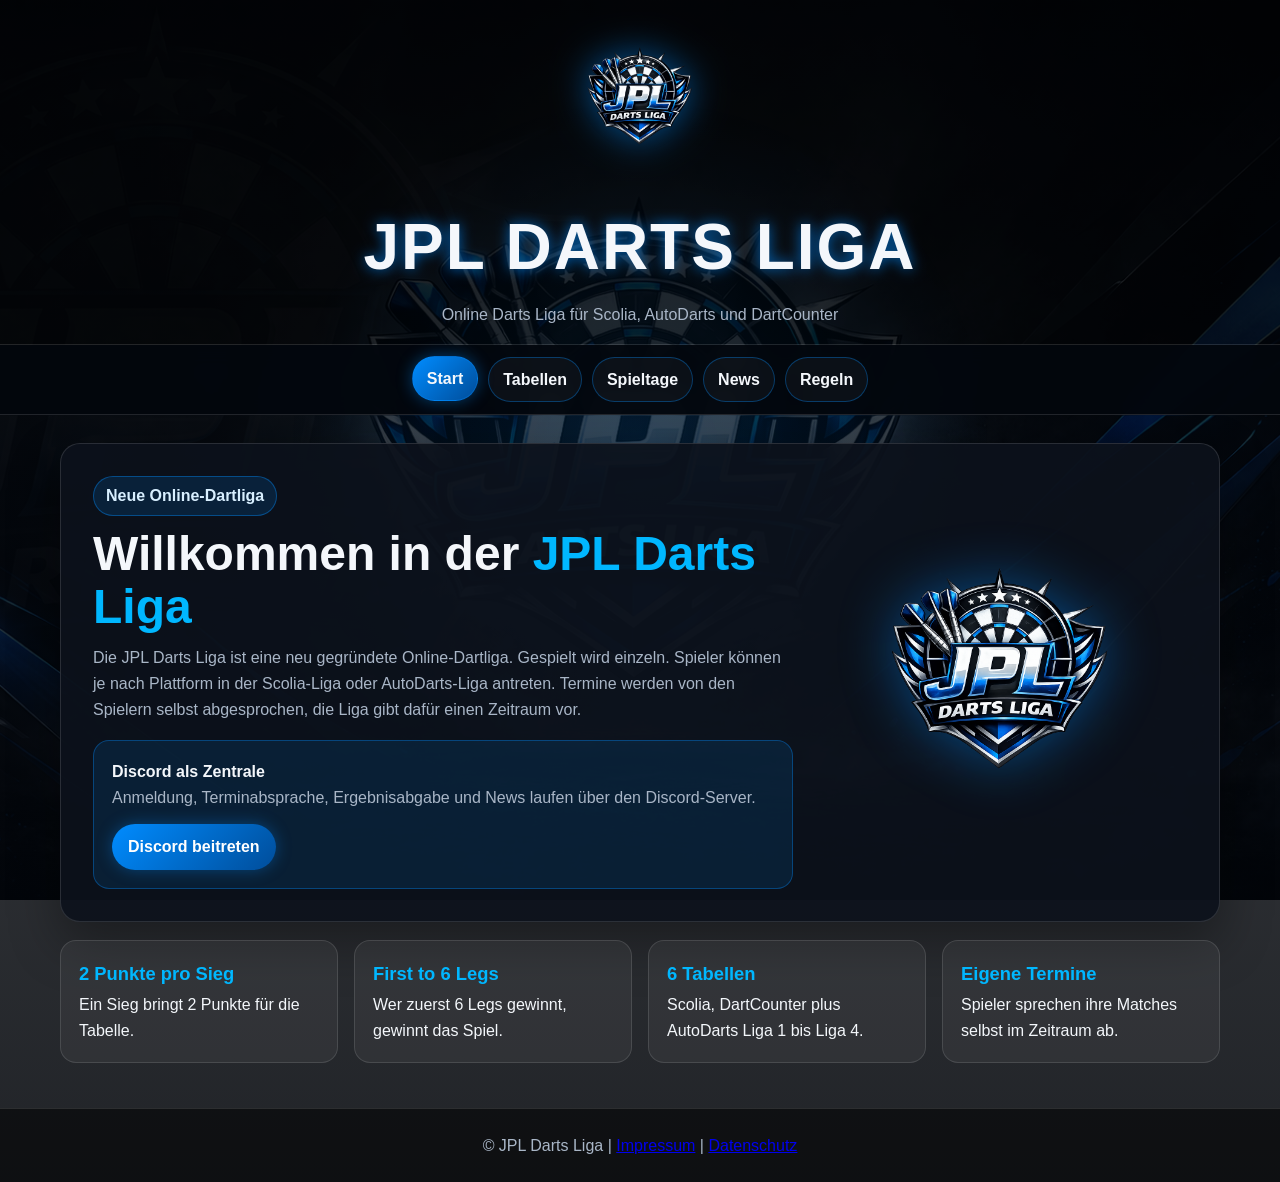
==== index.html @ 67a9b2f5 "Update index.html" ====
<!DOCTYPE html>
<html lang="de">
<head>
	<title>JPL Darts Liga – Online Dart Liga für Scolia, DartCounter & AutoDarts</title>

	<meta name="description" content="Die JPL Darts Liga ist eine Online-Dartliga für Scolia, DartCounter und AutoDarts. Spieltage, Tabellen, Ergebnisse und mehr.">

		<meta property="og:title" content="JPL Darts Liga">
			<meta property="og:description" content="Online Dart Liga für Scolia, DartCounter und AutoDarts.">
				<meta property="og:image" content="https://lioxodus.github.io/jpl-darts-liga/logo.png">
					<meta property="og:url" content="https://lioxodus.github.io/jpl-darts-liga/">
						<meta name="theme-color" content="#008cff">
	<meta charset="UTF-8" />
  <meta name="viewport" content="width=device-width, initial-scale=1.0" />
  <title>JPL Darts Liga</title>
  <link rel="stylesheet" href="style.css" />
</head>
<body>
  <header>
    <img class="logo" src="logo.png" alt="JPL Darts Liga Logo" />
    <h1>JPL Darts Liga</h1>
    <p>Online Darts Liga für Scolia, AutoDarts und DartCounter</p>
  </header>

  <nav>
    <a href="index.html" class="active">Start</a>
    <a href="tabellen.html" class="">Tabellen</a>
    <a href="spieltage.html" class="">Spieltage</a>
    <a href="news.html" class="">News</a>
    <a href="regeln.html" class="">Regeln</a>
  </nav>

  <main>
    <section>
      <div class="hero">
        <div>
          <span class="hero-badge">Neue Online-Dartliga</span>
          <h2>Willkommen in der <span class="blue-text">JPL Darts Liga</span></h2>
          <p>
            Die JPL Darts Liga ist eine neu gegründete Online-Dartliga. Gespielt wird einzeln.
            Spieler können je nach Plattform in der Scolia-Liga oder AutoDarts-Liga antreten.
            Termine werden von den Spielern selbst abgesprochen, die Liga gibt dafür einen Zeitraum vor.
          </p>
          <div class="discord-box">
            <strong>Discord als Zentrale</strong>
            <p>Anmeldung, Terminabsprache, Ergebnisabgabe und News laufen über den Discord-Server.</p>
            <a class="btn" href="https://discord.gg/US46DvdKZ5" target="_blank" rel="noopener noreferrer">Discord beitreten</a>
          </div>
        </div>
        <img class="hero-logo" src="logo.png" alt="JPL Logo" />
      </div>

      <div class="quick-grid">
        <div class="quick-card">
          <strong>2 Punkte pro Sieg</strong>
          <p>Ein Sieg bringt 2 Punkte für die Tabelle.</p>
        </div>
        <div class="quick-card">
          <strong>First to 6 Legs</strong>
          <p>Wer zuerst 6 Legs gewinnt, gewinnt das Spiel.</p>
        </div>
        <div class="quick-card">
          <strong>6 Tabellen</strong>
          <p>Scolia, DartCounter plus AutoDarts Liga 1 bis Liga 4.</p>
        </div>
        <div class="quick-card">
          <strong>Eigene Termine</strong>
          <p>Spieler sprechen ihre Matches selbst im Zeitraum ab.</p>
        </div>
      </div>
    </section>

  </main>

	<footer>
		<p>
			© JPL Darts Liga |
			<a href="impressum.html">Impressum</a> |
			<a href="datenschutz.html">Datenschutz</a>
		</p>
	</footer>

  
</body>
</html>
---- style.css ----
* {
  box-sizing: border-box;
  margin: 0;
  padding: 0;
  font-family: Arial, Helvetica, sans-serif;
}

:root {
  --panel: rgba(12, 18, 28, 0.92);
  --blue: #008cff;
  --blue-2: #00b7ff;
  --white: #f4f7fb;
  --muted: #a9b6c7;
  --line: rgba(255, 255, 255, 0.12);
  --danger: #ff4d4d;
  --gold: #ffd166;
  --green: #3ddc97;
}

body {
  background:
    linear-gradient(rgba(2, 5, 10, 0.72), rgba(2, 5, 10, 0.88)),
    url("background.png") center / cover fixed no-repeat;
  color: var(--white);
  min-height: 100vh;
  line-height: 1.6;
}

body::before {
  content: "";
  position: fixed;
  inset: 0;
  pointer-events: none;
  background: radial-gradient(circle at center, rgba(0, 140, 255, 0.15), transparent 45%);
  z-index: -1;
}

header {
  padding: 28px 18px 16px;
  text-align: center;
  background: rgba(0, 0, 0, 0.45);
  border-bottom: 1px solid var(--line);
}

.logo {
  width: 150px;
  max-width: 42vw;
  margin-bottom: 10px;
  filter: drop-shadow(0 0 18px rgba(0, 140, 255, 0.55));
}

header h1 {
  font-size: clamp(2rem, 5vw, 4rem);
  letter-spacing: 2px;
  text-transform: uppercase;
  text-shadow: 0 0 14px rgba(0, 140, 255, 0.7);
}

header p {
  color: var(--muted);
  font-size: 1rem;
  margin-top: 4px;
}

nav {
  position: sticky;
  top: 0;
  z-index: 20;
  display: flex;
  justify-content: center;
  gap: 10px;
  flex-wrap: wrap;
  padding: 12px;
  background: rgba(3, 7, 13, 0.95);
  border-bottom: 1px solid var(--line);
  backdrop-filter: blur(10px);
}

nav a {
  cursor: pointer;
  border: 1px solid rgba(0, 140, 255, 0.35);
  background: rgba(255, 255, 255, 0.04);
  color: var(--white);
  padding: 9px 14px;
  border-radius: 999px;
  font-weight: 700;
  transition: 0.2s;
  text-decoration: none;
}

nav a:hover,
nav a.active {
  background: linear-gradient(135deg, var(--blue), #004d9a);
  box-shadow: 0 0 16px rgba(0, 140, 255, 0.4);
  transform: translateY(-1px);
}

main {
  width: min(1160px, 94%);
  margin: 28px auto 45px;
}

.hero,
.panel,
.news-card,
.rule-card {
  background: var(--panel);
  border: 1px solid var(--line);
  border-radius: 20px;
  box-shadow: 0 20px 50px rgba(0, 0, 0, 0.35);
}

.hero {
  padding: 32px;
  min-height: 280px;
  display: grid;
  grid-template-columns: 1.5fr 0.8fr;
  gap: 20px;
  align-items: center;
  overflow: hidden;
}

.hero h2,
.page-title {
  font-size: clamp(1.8rem, 4vw, 3rem);
  line-height: 1.1;
  margin-bottom: 12px;
}

.blue-text {
  color: var(--blue-2);
}

.hero p,
.panel p,
.rule-card p,
.news-card p {
  color: var(--muted);
}

.hero-badge {
  display: inline-block;
  margin-bottom: 12px;
  padding: 6px 12px;
  border-radius: 999px;
  background: rgba(0, 140, 255, 0.14);
  border: 1px solid rgba(0, 140, 255, 0.4);
  color: #d8efff;
  font-weight: 700;
}

.hero-logo {
  width: 100%;
  max-width: 310px;
  justify-self: center;
  filter: drop-shadow(0 0 28px rgba(0, 140, 255, 0.45));
}

.quick-grid {
  display: grid;
  grid-template-columns: repeat(auto-fit, minmax(210px, 1fr));
  gap: 16px;
  margin-top: 18px;
}

.quick-card {
  background: rgba(255, 255, 255, 0.05);
  border: 1px solid var(--line);
  border-radius: 16px;
  padding: 18px;
}

.quick-card strong {
  display: block;
  color: var(--blue-2);
  font-size: 1.15rem;
  margin-bottom: 4px;
}

.panel {
  padding: 24px;
  margin-bottom: 22px;
  overflow-x: auto;
}

.panel-header {
  display: flex;
  justify-content: space-between;
  align-items: end;
  gap: 14px;
  margin-bottom: 16px;
  flex-wrap: wrap;
}

.panel-header h2,
.panel h2 {
  font-size: 1.7rem;
  color: var(--white);
}

.small-info,
.status-line {
  color: var(--muted);
  font-size: 0.92rem;
}

.status-line {
  margin-bottom: 10px;
}

table {
  width: 100%;
  border-collapse: collapse;
  min-width: 760px;
  overflow: hidden;
  border-radius: 14px;
}

th,
td {
  padding: 12px 13px;
  text-align: left;
  border-bottom: 1px solid var(--line);
  white-space: nowrap;
}

th {
  background: rgba(0, 140, 255, 0.16);
  color: #dcefff;
  font-size: 0.92rem;
  text-transform: uppercase;
  letter-spacing: 0.5px;
}

td {
  background: rgba(255, 255, 255, 0.025);
}

tr:hover td {
  background: rgba(0, 140, 255, 0.08);
}

.cut-top td {
  border-top: 3px solid var(--blue-2);
}

.cut-bottom td {
  border-top: 3px solid var(--danger);
}

.rank {
  font-weight: 800;
  color: var(--gold);
}

.winner {
  color: var(--green);
  font-weight: 800;
}

.tag {
  display: inline-block;
  padding: 5px 10px;
  border-radius: 999px;
  font-size: 0.82rem;
  font-weight: 800;
  background: rgba(0, 140, 255, 0.2);
  color: #d8efff;
  border: 1px solid rgba(0, 140, 255, 0.35);
}

.tag.done {
  background: rgba(61, 220, 151, 0.16);
  color: #bfffe4;
  border-color: rgba(61, 220, 151, 0.35);
}

.tag.open {
  background: rgba(255, 209, 102, 0.14);
  color: #ffe5a3;
  border-color: rgba(255, 209, 102, 0.4);
}

.tag.warning {
  background: rgba(255, 77, 77, 0.14);
  color: #ffc4c4;
  border-color: rgba(255, 77, 77, 0.4);
}

.two-grid {
  display: grid;
  grid-template-columns: repeat(auto-fit, minmax(280px, 1fr));
  gap: 18px;
}

.news-card,
.rule-card {
  padding: 20px;
}

.news-card h3,
.rule-card h3 {
  color: var(--blue-2);
  margin-bottom: 8px;
}

.date {
  color: var(--gold);
  font-size: 0.9rem;
  font-weight: 800;
  margin-bottom: 7px;
}

.discord-box {
  margin-top: 18px;
  padding: 18px;
  border-radius: 16px;
  background: rgba(0, 140, 255, 0.12);
  border: 1px solid rgba(0, 140, 255, 0.35);
}

.btn {
  display: inline-block;
  margin-top: 14px;
  padding: 10px 16px;
  border-radius: 999px;
  background: linear-gradient(135deg, var(--blue), #004d9a);
  color: white;
  text-decoration: none;
  font-weight: 800;
  box-shadow: 0 0 16px rgba(0, 140, 255, 0.35);
}

footer {
  text-align: center;
  padding: 24px;
  background: rgba(0, 0, 0, 0.55);
  color: var(--muted);
  border-top: 1px solid var(--line);
}

@media (max-width: 800px) {
  .hero {
    grid-template-columns: 1fr;
    text-align: center;
    padding: 24px;
  }

  .hero-logo {
    max-width: 210px;
  }
}


.matchday-buttons {
  display: flex;
  gap: 10px;
  flex-wrap: wrap;
  margin: 14px 0 18px;
}

.matchday-btn {
  cursor: pointer;
  border: 1px solid rgba(0, 140, 255, 0.35);
  background: rgba(255, 255, 255, 0.04);
  color: var(--white);
  padding: 8px 13px;
  border-radius: 999px;
  font-weight: 700;
  transition: 0.2s;
}

.matchday-btn:hover,
.matchday-btn.active {
  background: linear-gradient(135deg, var(--blue), #004d9a);
  box-shadow: 0 0 14px rgba(0, 140, 255, 0.35);
}


.league-switch {
  display: flex;
  flex-wrap: wrap;
  gap: 10px;
  margin: 14px 0 20px;
}

.switch-btn {
  cursor: pointer;
  border: 1px solid rgba(0, 140, 255, 0.35);
  background: rgba(255, 255, 255, 0.04);
  color: var(--white);
  padding: 9px 14px;
  border-radius: 999px;
  font-weight: 700;
  transition: 0.2s;
}

.switch-btn:hover,
.switch-btn.active {
  background: linear-gradient(135deg, var(--blue), #004d9a);
  box-shadow: 0 0 16px rgba(0, 140, 255, 0.4);
  transform: translateY(-1px);
}
@media (max-width: 700px) {
  .league-switch {
    flex-wrap: nowrap;
    overflow-x: auto;
    -webkit-overflow-scrolling: touch;
    scrollbar-width: none;
  }
  .league-switch::-webkit-scrollbar { display: none; }
  .switch-btn { flex: 0 0 auto; white-space: nowrap; }
}
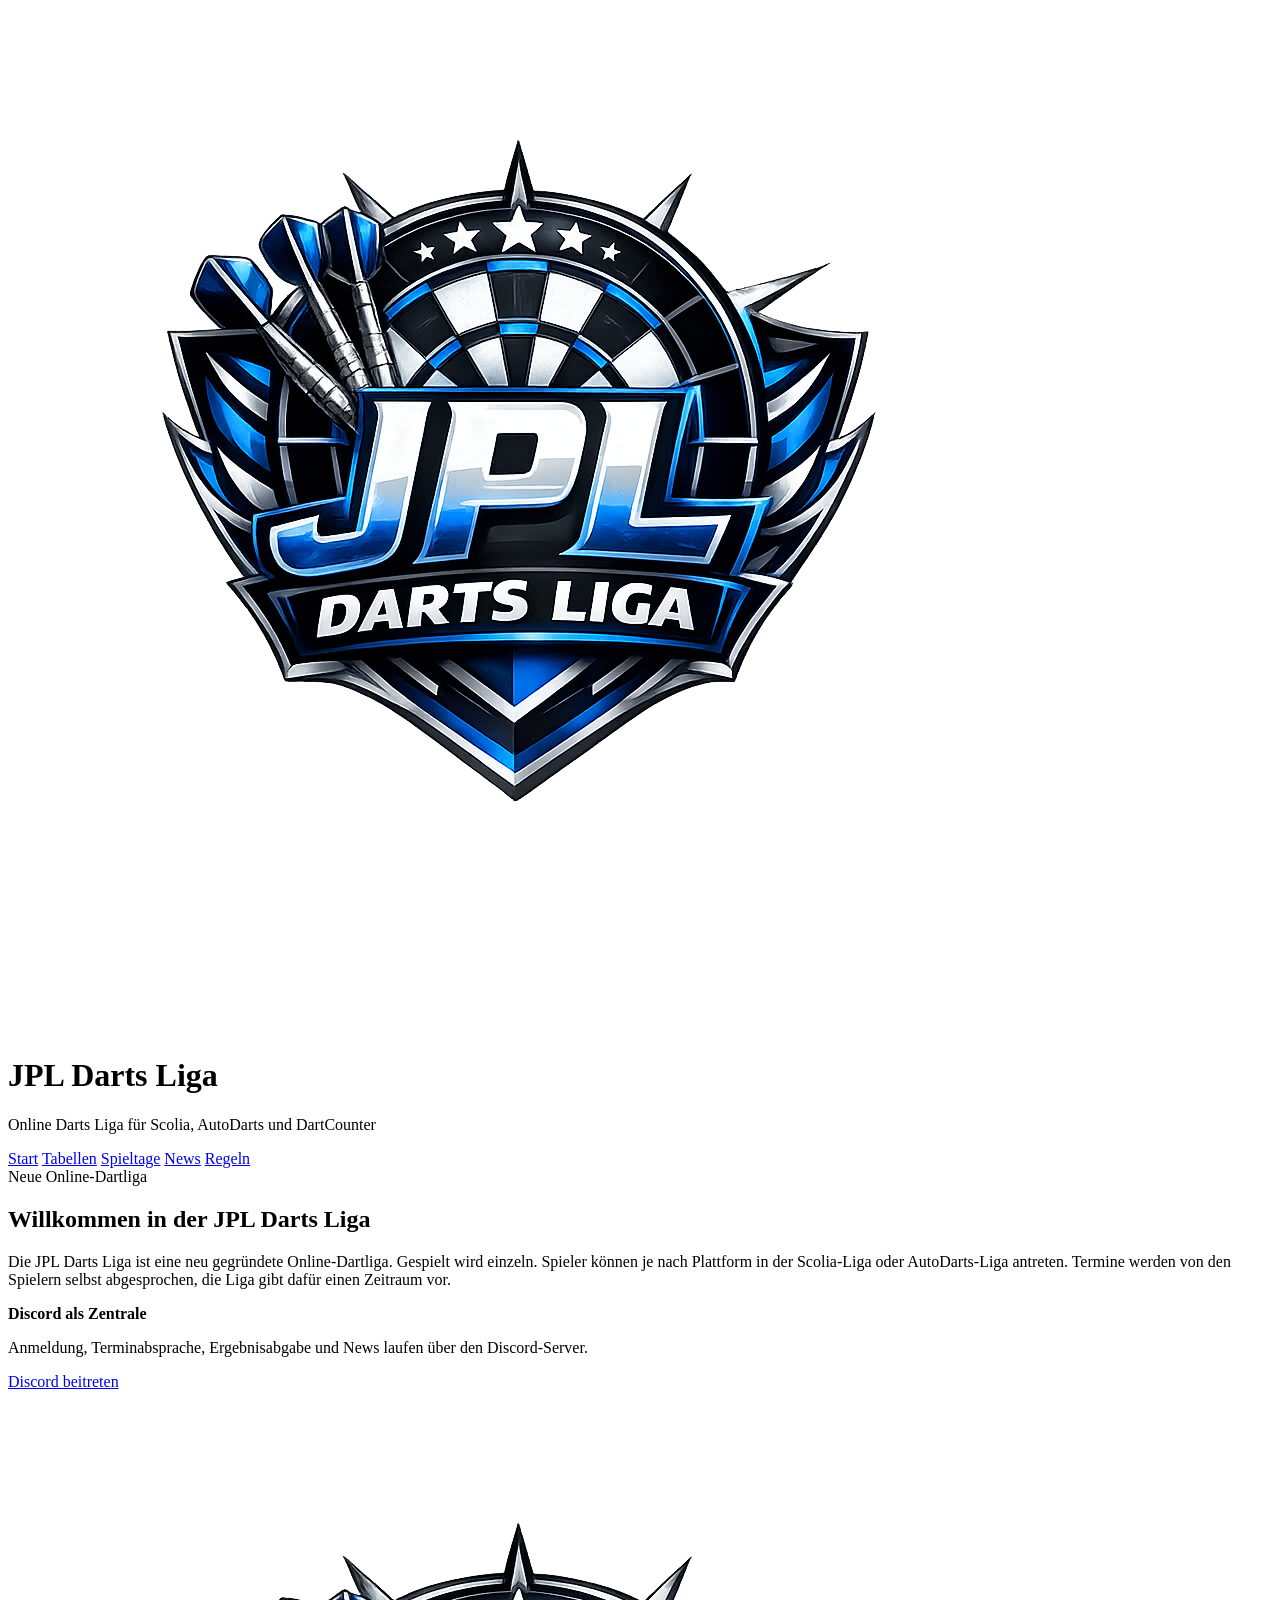
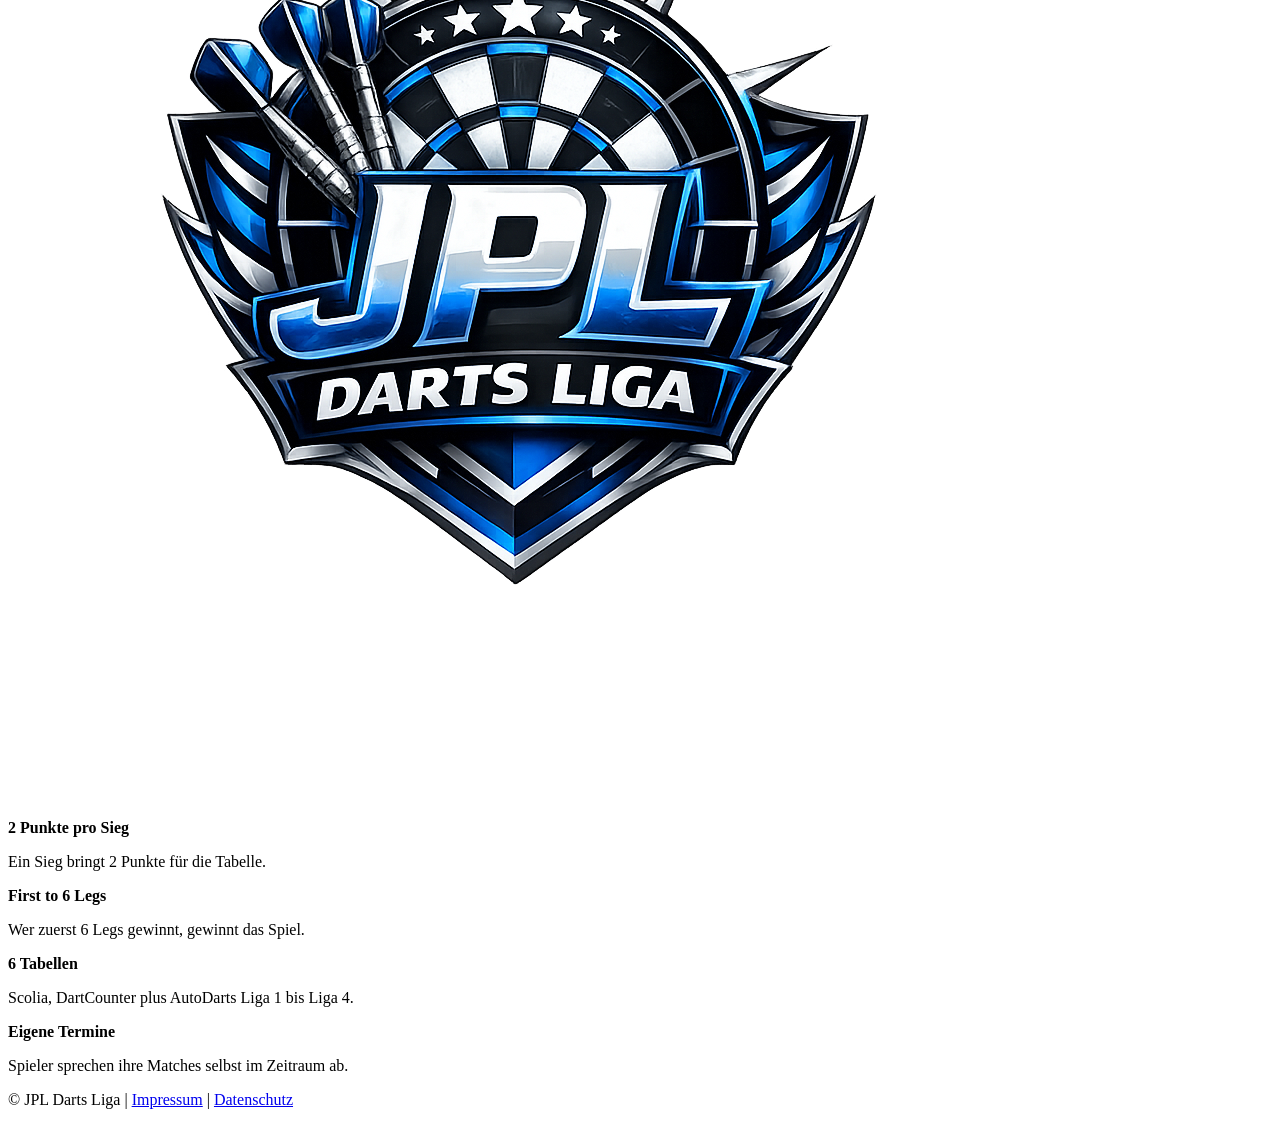
==== commit badc7a58: "Update index.html" ====
--- a/index.html
+++ b/index.html
@@ -13,7 +13,7 @@
 	<meta charset="UTF-8" />
   <meta name="viewport" content="width=device-width, initial-scale=1.0" />
   <title>JPL Darts Liga</title>
-  <link rel="stylesheet" href="style.css" />
+  <link rel="icon" type="image/png" href="favicon.png">
 </head>
 <body>
   <header>
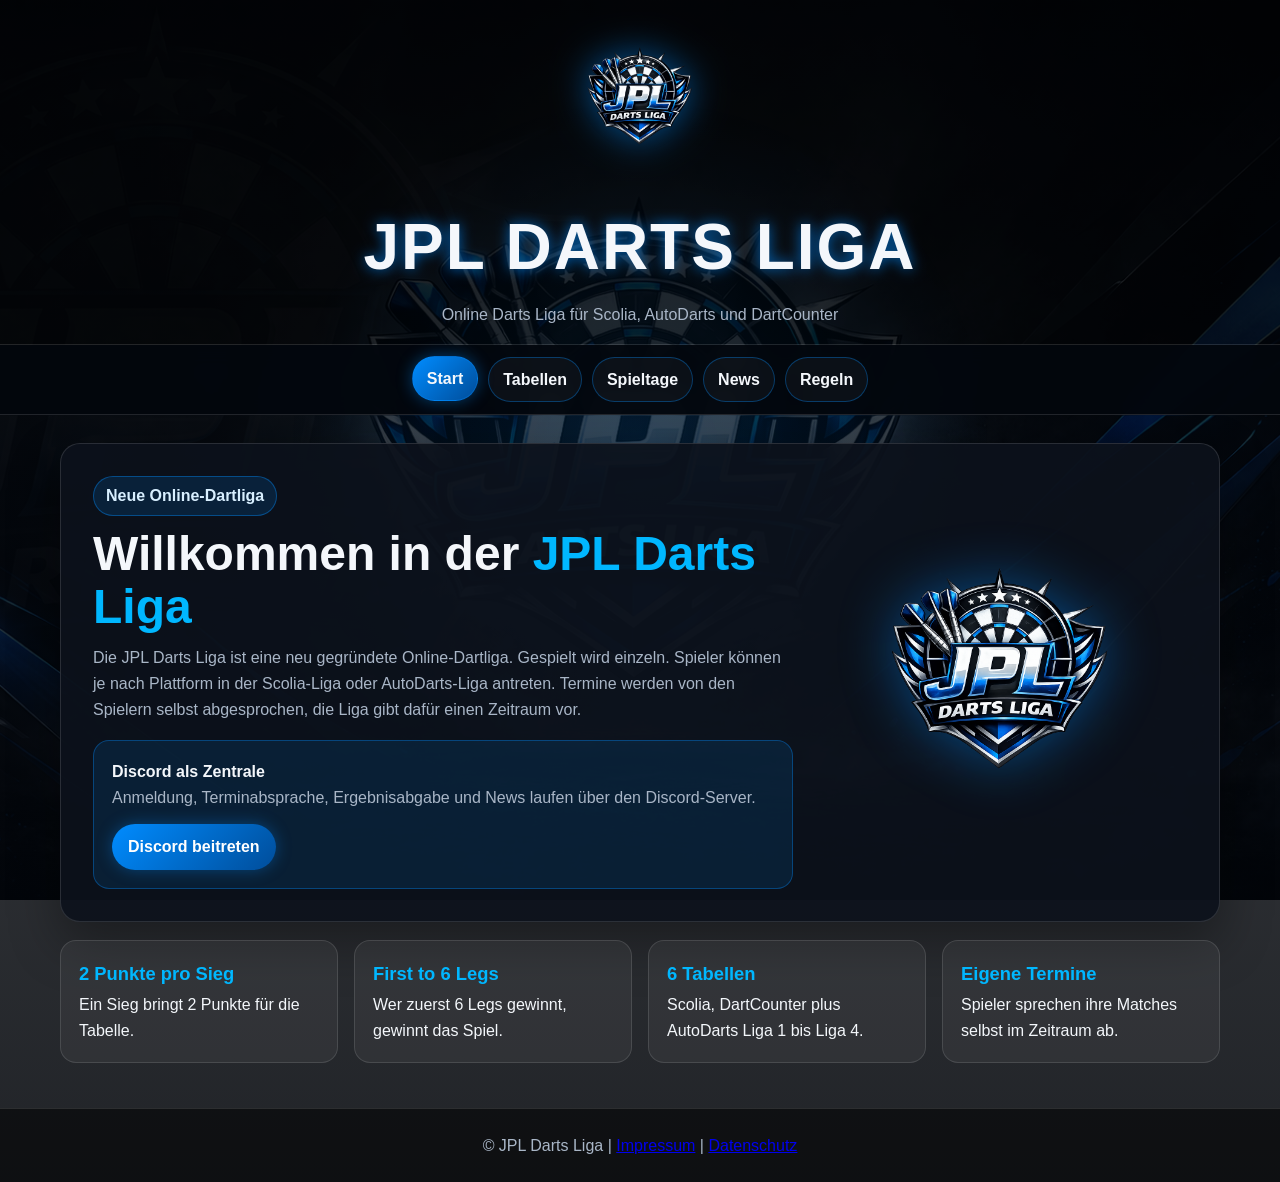
==== commit 90c53761: "Update index.html" ====
--- a/index.html
+++ b/index.html
@@ -13,7 +13,7 @@
 	<meta charset="UTF-8" />
   <meta name="viewport" content="width=device-width, initial-scale=1.0" />
   <title>JPL Darts Liga</title>
-  <link rel="icon" type="image/png" href="favicon.png">
+  <link rel="stylesheet" href="style.css" />
 </head>
 <body>
   <header>
--- a/style.css
+++ b/style.css
@@ -0,0 +1,413 @@
+* {
+  box-sizing: border-box;
+  margin: 0;
+  padding: 0;
+  font-family: Arial, Helvetica, sans-serif;
+}
+
+:root {
+  --panel: rgba(12, 18, 28, 0.92);
+  --blue: #008cff;
+  --blue-2: #00b7ff;
+  --white: #f4f7fb;
+  --muted: #a9b6c7;
+  --line: rgba(255, 255, 255, 0.12);
+  --danger: #ff4d4d;
+  --gold: #ffd166;
+  --green: #3ddc97;
+}
+
+body {
+  background:
+    linear-gradient(rgba(2, 5, 10, 0.72), rgba(2, 5, 10, 0.88)),
+    url("background.png") center / cover fixed no-repeat;
+  color: var(--white);
+  min-height: 100vh;
+  line-height: 1.6;
+}
+
+body::before {
+  content: "";
+  position: fixed;
+  inset: 0;
+  pointer-events: none;
+  background: radial-gradient(circle at center, rgba(0, 140, 255, 0.15), transparent 45%);
+  z-index: -1;
+}
+
+header {
+  padding: 28px 18px 16px;
+  text-align: center;
+  background: rgba(0, 0, 0, 0.45);
+  border-bottom: 1px solid var(--line);
+}
+
+.logo {
+  width: 150px;
+  max-width: 42vw;
+  margin-bottom: 10px;
+  filter: drop-shadow(0 0 18px rgba(0, 140, 255, 0.55));
+}
+
+header h1 {
+  font-size: clamp(2rem, 5vw, 4rem);
+  letter-spacing: 2px;
+  text-transform: uppercase;
+  text-shadow: 0 0 14px rgba(0, 140, 255, 0.7);
+}
+
+header p {
+  color: var(--muted);
+  font-size: 1rem;
+  margin-top: 4px;
+}
+
+nav {
+  position: sticky;
+  top: 0;
+  z-index: 20;
+  display: flex;
+  justify-content: center;
+  gap: 10px;
+  flex-wrap: wrap;
+  padding: 12px;
+  background: rgba(3, 7, 13, 0.95);
+  border-bottom: 1px solid var(--line);
+  backdrop-filter: blur(10px);
+}
+
+nav a {
+  cursor: pointer;
+  border: 1px solid rgba(0, 140, 255, 0.35);
+  background: rgba(255, 255, 255, 0.04);
+  color: var(--white);
+  padding: 9px 14px;
+  border-radius: 999px;
+  font-weight: 700;
+  transition: 0.2s;
+  text-decoration: none;
+}
+
+nav a:hover,
+nav a.active {
+  background: linear-gradient(135deg, var(--blue), #004d9a);
+  box-shadow: 0 0 16px rgba(0, 140, 255, 0.4);
+  transform: translateY(-1px);
+}
+
+main {
+  width: min(1160px, 94%);
+  margin: 28px auto 45px;
+}
+
+.hero,
+.panel,
+.news-card,
+.rule-card {
+  background: var(--panel);
+  border: 1px solid var(--line);
+  border-radius: 20px;
+  box-shadow: 0 20px 50px rgba(0, 0, 0, 0.35);
+}
+
+.hero {
+  padding: 32px;
+  min-height: 280px;
+  display: grid;
+  grid-template-columns: 1.5fr 0.8fr;
+  gap: 20px;
+  align-items: center;
+  overflow: hidden;
+}
+
+.hero h2,
+.page-title {
+  font-size: clamp(1.8rem, 4vw, 3rem);
+  line-height: 1.1;
+  margin-bottom: 12px;
+}
+
+.blue-text {
+  color: var(--blue-2);
+}
+
+.hero p,
+.panel p,
+.rule-card p,
+.news-card p {
+  color: var(--muted);
+}
+
+.hero-badge {
+  display: inline-block;
+  margin-bottom: 12px;
+  padding: 6px 12px;
+  border-radius: 999px;
+  background: rgba(0, 140, 255, 0.14);
+  border: 1px solid rgba(0, 140, 255, 0.4);
+  color: #d8efff;
+  font-weight: 700;
+}
+
+.hero-logo {
+  width: 100%;
+  max-width: 310px;
+  justify-self: center;
+  filter: drop-shadow(0 0 28px rgba(0, 140, 255, 0.45));
+}
+
+.quick-grid {
+  display: grid;
+  grid-template-columns: repeat(auto-fit, minmax(210px, 1fr));
+  gap: 16px;
+  margin-top: 18px;
+}
+
+.quick-card {
+  background: rgba(255, 255, 255, 0.05);
+  border: 1px solid var(--line);
+  border-radius: 16px;
+  padding: 18px;
+}
+
+.quick-card strong {
+  display: block;
+  color: var(--blue-2);
+  font-size: 1.15rem;
+  margin-bottom: 4px;
+}
+
+.panel {
+  padding: 24px;
+  margin-bottom: 22px;
+  overflow-x: auto;
+}
+
+.panel-header {
+  display: flex;
+  justify-content: space-between;
+  align-items: end;
+  gap: 14px;
+  margin-bottom: 16px;
+  flex-wrap: wrap;
+}
+
+.panel-header h2,
+.panel h2 {
+  font-size: 1.7rem;
+  color: var(--white);
+}
+
+.small-info,
+.status-line {
+  color: var(--muted);
+  font-size: 0.92rem;
+}
+
+.status-line {
+  margin-bottom: 10px;
+}
+
+table {
+  width: 100%;
+  border-collapse: collapse;
+  min-width: 760px;
+  overflow: hidden;
+  border-radius: 14px;
+}
+
+th,
+td {
+  padding: 12px 13px;
+  text-align: left;
+  border-bottom: 1px solid var(--line);
+  white-space: nowrap;
+}
+
+th {
+  background: rgba(0, 140, 255, 0.16);
+  color: #dcefff;
+  font-size: 0.92rem;
+  text-transform: uppercase;
+  letter-spacing: 0.5px;
+}
+
+td {
+  background: rgba(255, 255, 255, 0.025);
+}
+
+tr:hover td {
+  background: rgba(0, 140, 255, 0.08);
+}
+
+.cut-top td {
+  border-top: 3px solid var(--blue-2);
+}
+
+.cut-bottom td {
+  border-top: 3px solid var(--danger);
+}
+
+.rank {
+  font-weight: 800;
+  color: var(--gold);
+}
+
+.winner {
+  color: var(--green);
+  font-weight: 800;
+}
+
+.tag {
+  display: inline-block;
+  padding: 5px 10px;
+  border-radius: 999px;
+  font-size: 0.82rem;
+  font-weight: 800;
+  background: rgba(0, 140, 255, 0.2);
+  color: #d8efff;
+  border: 1px solid rgba(0, 140, 255, 0.35);
+}
+
+.tag.done {
+  background: rgba(61, 220, 151, 0.16);
+  color: #bfffe4;
+  border-color: rgba(61, 220, 151, 0.35);
+}
+
+.tag.open {
+  background: rgba(255, 209, 102, 0.14);
+  color: #ffe5a3;
+  border-color: rgba(255, 209, 102, 0.4);
+}
+
+.tag.warning {
+  background: rgba(255, 77, 77, 0.14);
+  color: #ffc4c4;
+  border-color: rgba(255, 77, 77, 0.4);
+}
+
+.two-grid {
+  display: grid;
+  grid-template-columns: repeat(auto-fit, minmax(280px, 1fr));
+  gap: 18px;
+}
+
+.news-card,
+.rule-card {
+  padding: 20px;
+}
+
+.news-card h3,
+.rule-card h3 {
+  color: var(--blue-2);
+  margin-bottom: 8px;
+}
+
+.date {
+  color: var(--gold);
+  font-size: 0.9rem;
+  font-weight: 800;
+  margin-bottom: 7px;
+}
+
+.discord-box {
+  margin-top: 18px;
+  padding: 18px;
+  border-radius: 16px;
+  background: rgba(0, 140, 255, 0.12);
+  border: 1px solid rgba(0, 140, 255, 0.35);
+}
+
+.btn {
+  display: inline-block;
+  margin-top: 14px;
+  padding: 10px 16px;
+  border-radius: 999px;
+  background: linear-gradient(135deg, var(--blue), #004d9a);
+  color: white;
+  text-decoration: none;
+  font-weight: 800;
+  box-shadow: 0 0 16px rgba(0, 140, 255, 0.35);
+}
+
+footer {
+  text-align: center;
+  padding: 24px;
+  background: rgba(0, 0, 0, 0.55);
+  color: var(--muted);
+  border-top: 1px solid var(--line);
+}
+
+@media (max-width: 800px) {
+  .hero {
+    grid-template-columns: 1fr;
+    text-align: center;
+    padding: 24px;
+  }
+
+  .hero-logo {
+    max-width: 210px;
+  }
+}
+
+
+.matchday-buttons {
+  display: flex;
+  gap: 10px;
+  flex-wrap: wrap;
+  margin: 14px 0 18px;
+}
+
+.matchday-btn {
+  cursor: pointer;
+  border: 1px solid rgba(0, 140, 255, 0.35);
+  background: rgba(255, 255, 255, 0.04);
+  color: var(--white);
+  padding: 8px 13px;
+  border-radius: 999px;
+  font-weight: 700;
+  transition: 0.2s;
+}
+
+.matchday-btn:hover,
+.matchday-btn.active {
+  background: linear-gradient(135deg, var(--blue), #004d9a);
+  box-shadow: 0 0 14px rgba(0, 140, 255, 0.35);
+}
+
+
+.league-switch {
+  display: flex;
+  flex-wrap: wrap;
+  gap: 10px;
+  margin: 14px 0 20px;
+}
+
+.switch-btn {
+  cursor: pointer;
+  border: 1px solid rgba(0, 140, 255, 0.35);
+  background: rgba(255, 255, 255, 0.04);
+  color: var(--white);
+  padding: 9px 14px;
+  border-radius: 999px;
+  font-weight: 700;
+  transition: 0.2s;
+}
+
+.switch-btn:hover,
+.switch-btn.active {
+  background: linear-gradient(135deg, var(--blue), #004d9a);
+  box-shadow: 0 0 16px rgba(0, 140, 255, 0.4);
+  transform: translateY(-1px);
+}
+@media (max-width: 700px) {
+  .league-switch {
+    flex-wrap: nowrap;
+    overflow-x: auto;
+    -webkit-overflow-scrolling: touch;
+    scrollbar-width: none;
+  }
+  .league-switch::-webkit-scrollbar { display: none; }
+  .switch-btn { flex: 0 0 auto; white-space: nowrap; }
+}
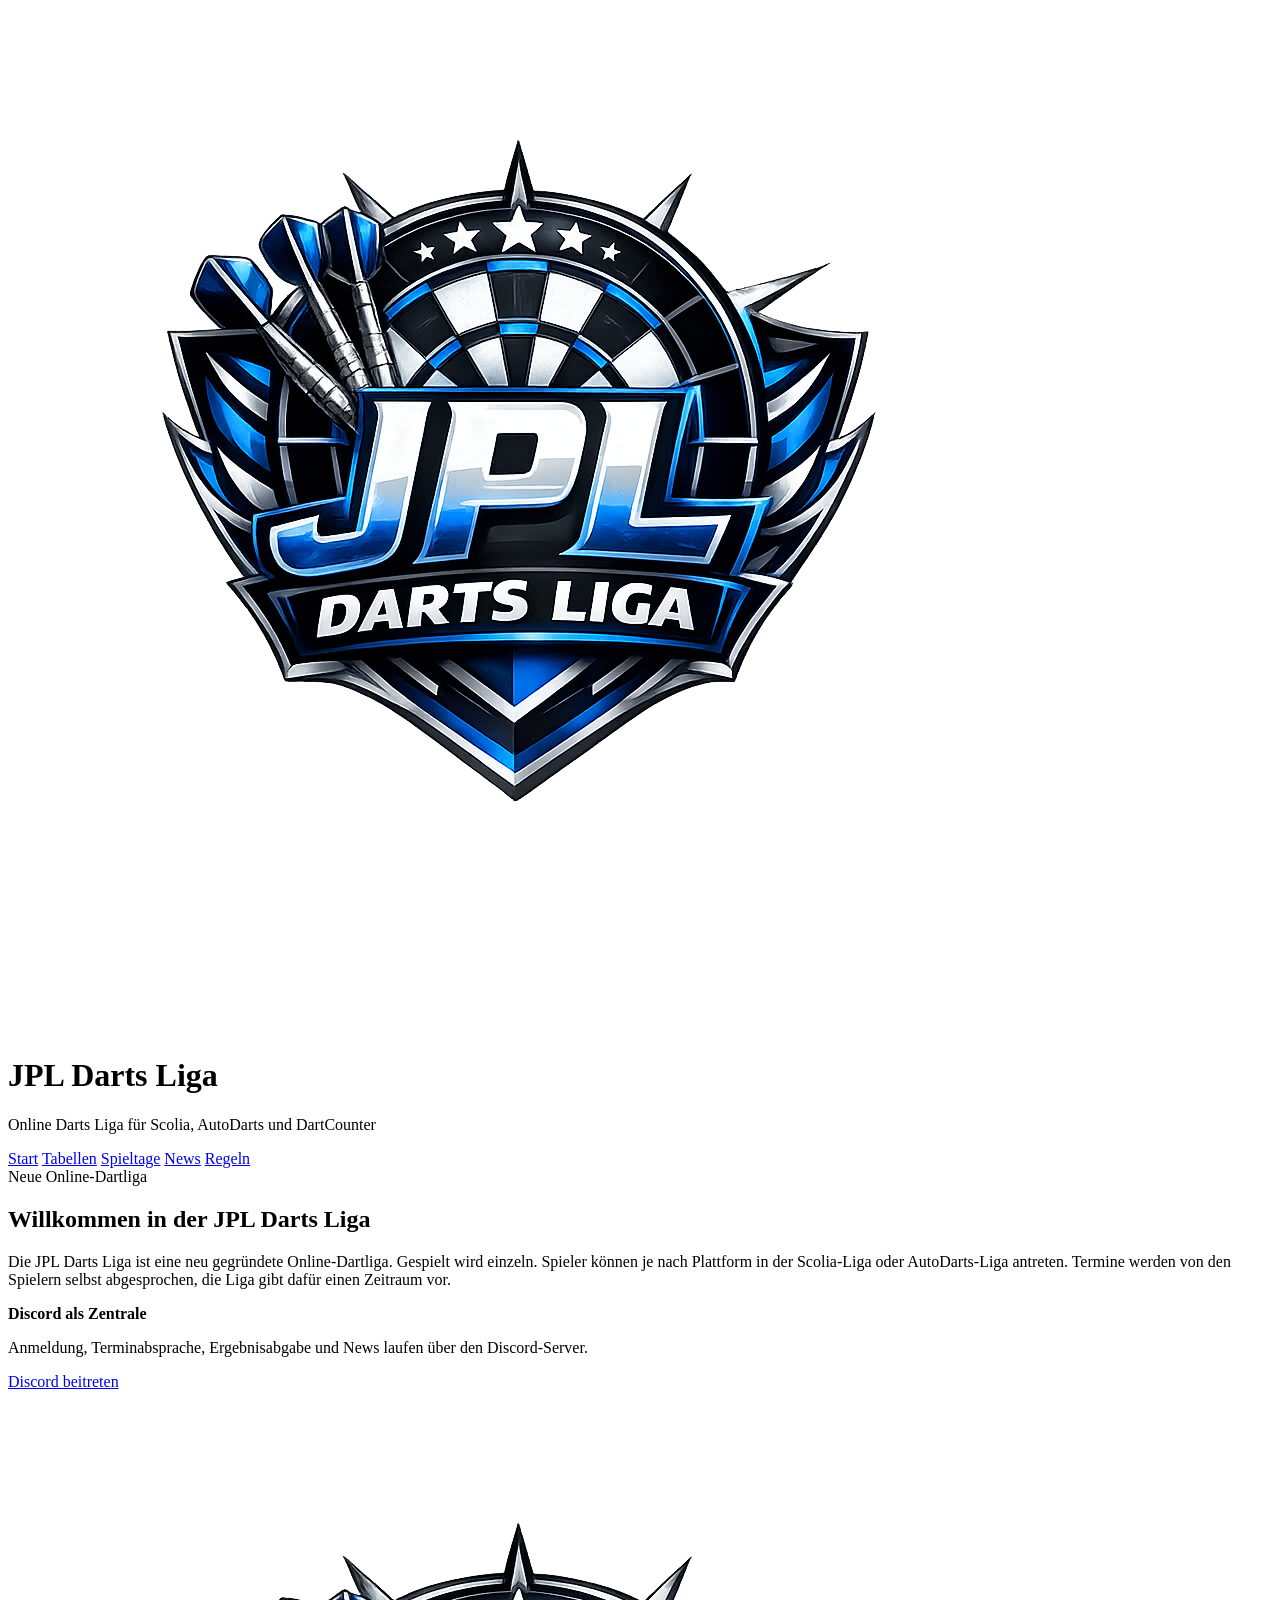
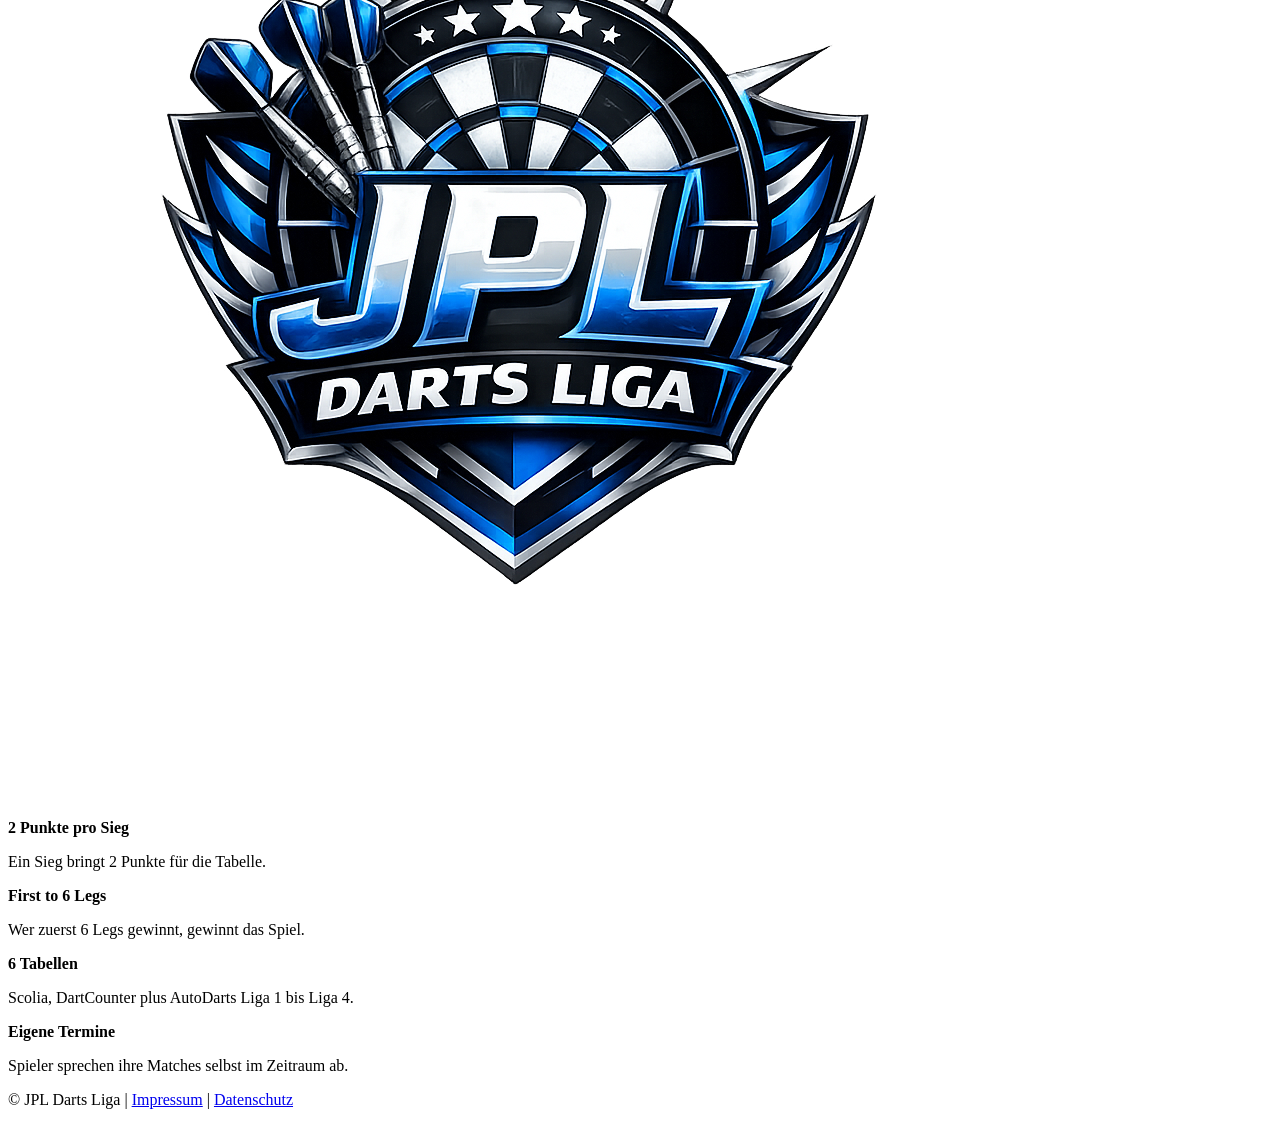
==== commit 9e6d8543: "Update index.html" ====
--- a/index.html
+++ b/index.html
@@ -13,7 +13,7 @@
 	<meta charset="UTF-8" />
   <meta name="viewport" content="width=device-width, initial-scale=1.0" />
   <title>JPL Darts Liga</title>
-  <link rel="stylesheet" href="style.css" />
+  <link rel="icon" type="image/png" href="favicon.png">
 </head>
 <body>
   <header>
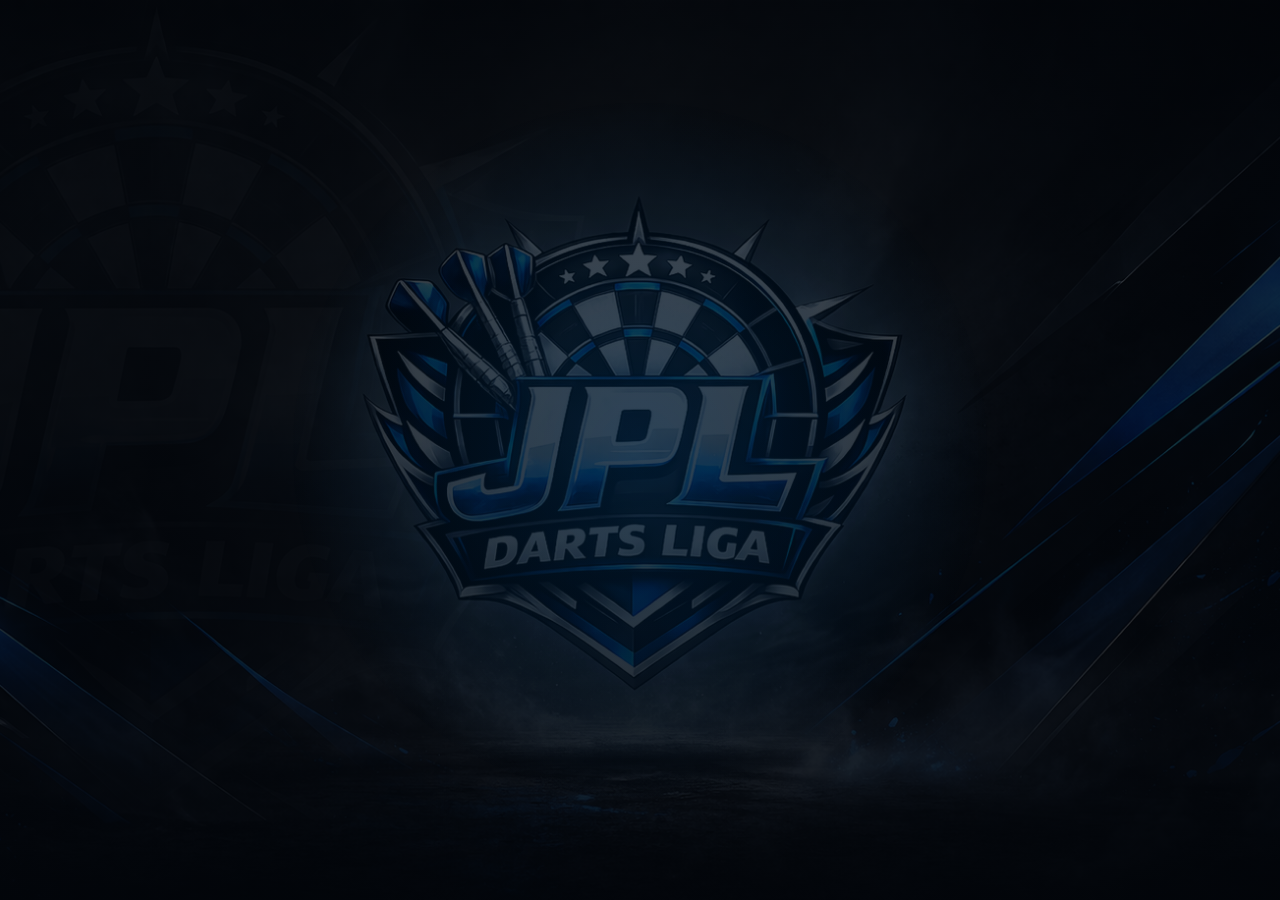
==== commit 3cdcf1c9: "Update index.html" ====
--- a/index.html
+++ b/index.html
@@ -1,85 +1,24 @@
 <!DOCTYPE html>
 <html lang="de">
 <head>
-	<title>JPL Darts Liga – Online Dart Liga für Scolia, DartCounter & AutoDarts</title>
+  <meta charset="UTF-8">
+  <meta name="viewport" content="width=device-width, initial-scale=1.0">
 
-	<meta name="description" content="Die JPL Darts Liga ist eine Online-Dartliga für Scolia, DartCounter und AutoDarts. Spieltage, Tabellen, Ergebnisse und mehr.">
+  <title>JPL Darts Liga – Online Dart Liga für Scolia, DartCounter & AutoDarts</title>
 
-		<meta property="og:title" content="JPL Darts Liga">
-			<meta property="og:description" content="Online Dart Liga für Scolia, DartCounter und AutoDarts.">
-				<meta property="og:image" content="https://lioxodus.github.io/jpl-darts-liga/logo.png">
-					<meta property="og:url" content="https://lioxodus.github.io/jpl-darts-liga/">
-						<meta name="theme-color" content="#008cff">
-	<meta charset="UTF-8" />
-  <meta name="viewport" content="width=device-width, initial-scale=1.0" />
-  <title>JPL Darts Liga</title>
+  <meta name="description" content="Die JPL Darts Liga ist eine Online-Dartliga für Scolia, DartCounter und AutoDarts. Spieltage, Tabellen, Ergebnisse und mehr.">
+
+  <meta property="og:title" content="JPL Darts Liga">
+  <meta property="og:description" content="Online Dart Liga für Scolia, DartCounter und AutoDarts.">
+  <meta property="og:image" content="https://lioxodus.github.io/jpl-darts-liga/logo.png">
+  <meta property="og:url" content="https://lioxodus.github.io/jpl-darts-liga/">
+  <meta name="theme-color" content="#008cff">
+
+  <link rel="stylesheet" href="style.css">
   <link rel="icon" type="image/png" href="favicon.png">
 </head>
+
 <body>
-  <header>
-    <img class="logo" src="logo.png" alt="JPL Darts Liga Logo" />
-    <h1>JPL Darts Liga</h1>
-    <p>Online Darts Liga für Scolia, AutoDarts und DartCounter</p>
-  </header>
-
-  <nav>
-    <a href="index.html" class="active">Start</a>
-    <a href="tabellen.html" class="">Tabellen</a>
-    <a href="spieltage.html" class="">Spieltage</a>
-    <a href="news.html" class="">News</a>
-    <a href="regeln.html" class="">Regeln</a>
-  </nav>
-
-  <main>
-    <section>
-      <div class="hero">
-        <div>
-          <span class="hero-badge">Neue Online-Dartliga</span>
-          <h2>Willkommen in der <span class="blue-text">JPL Darts Liga</span></h2>
-          <p>
-            Die JPL Darts Liga ist eine neu gegründete Online-Dartliga. Gespielt wird einzeln.
-            Spieler können je nach Plattform in der Scolia-Liga oder AutoDarts-Liga antreten.
-            Termine werden von den Spielern selbst abgesprochen, die Liga gibt dafür einen Zeitraum vor.
-          </p>
-          <div class="discord-box">
-            <strong>Discord als Zentrale</strong>
-            <p>Anmeldung, Terminabsprache, Ergebnisabgabe und News laufen über den Discord-Server.</p>
-            <a class="btn" href="https://discord.gg/US46DvdKZ5" target="_blank" rel="noopener noreferrer">Discord beitreten</a>
-          </div>
-        </div>
-        <img class="hero-logo" src="logo.png" alt="JPL Logo" />
-      </div>
-
-      <div class="quick-grid">
-        <div class="quick-card">
-          <strong>2 Punkte pro Sieg</strong>
-          <p>Ein Sieg bringt 2 Punkte für die Tabelle.</p>
-        </div>
-        <div class="quick-card">
-          <strong>First to 6 Legs</strong>
-          <p>Wer zuerst 6 Legs gewinnt, gewinnt das Spiel.</p>
-        </div>
-        <div class="quick-card">
-          <strong>6 Tabellen</strong>
-          <p>Scolia, DartCounter plus AutoDarts Liga 1 bis Liga 4.</p>
-        </div>
-        <div class="quick-card">
-          <strong>Eigene Termine</strong>
-          <p>Spieler sprechen ihre Matches selbst im Zeitraum ab.</p>
-        </div>
-      </div>
-    </section>
-
-  </main>
-
-	<footer>
-		<p>
-			© JPL Darts Liga |
-			<a href="impressum.html">Impressum</a> |
-			<a href="datenschutz.html">Datenschutz</a>
-		</p>
-	</footer>
-
-  
+  <!-- Nur HEAD Bereich ersetzen -->
 </body>
 </html>
--- a/style.css
+++ b/style.css
@@ -0,0 +1,413 @@
+* {
+  box-sizing: border-box;
+  margin: 0;
+  padding: 0;
+  font-family: Arial, Helvetica, sans-serif;
+}
+
+:root {
+  --panel: rgba(12, 18, 28, 0.92);
+  --blue: #008cff;
+  --blue-2: #00b7ff;
+  --white: #f4f7fb;
+  --muted: #a9b6c7;
+  --line: rgba(255, 255, 255, 0.12);
+  --danger: #ff4d4d;
+  --gold: #ffd166;
+  --green: #3ddc97;
+}
+
+body {
+  background:
+    linear-gradient(rgba(2, 5, 10, 0.72), rgba(2, 5, 10, 0.88)),
+    url("background.png") center / cover fixed no-repeat;
+  color: var(--white);
+  min-height: 100vh;
+  line-height: 1.6;
+}
+
+body::before {
+  content: "";
+  position: fixed;
+  inset: 0;
+  pointer-events: none;
+  background: radial-gradient(circle at center, rgba(0, 140, 255, 0.15), transparent 45%);
+  z-index: -1;
+}
+
+header {
+  padding: 28px 18px 16px;
+  text-align: center;
+  background: rgba(0, 0, 0, 0.45);
+  border-bottom: 1px solid var(--line);
+}
+
+.logo {
+  width: 150px;
+  max-width: 42vw;
+  margin-bottom: 10px;
+  filter: drop-shadow(0 0 18px rgba(0, 140, 255, 0.55));
+}
+
+header h1 {
+  font-size: clamp(2rem, 5vw, 4rem);
+  letter-spacing: 2px;
+  text-transform: uppercase;
+  text-shadow: 0 0 14px rgba(0, 140, 255, 0.7);
+}
+
+header p {
+  color: var(--muted);
+  font-size: 1rem;
+  margin-top: 4px;
+}
+
+nav {
+  position: sticky;
+  top: 0;
+  z-index: 20;
+  display: flex;
+  justify-content: center;
+  gap: 10px;
+  flex-wrap: wrap;
+  padding: 12px;
+  background: rgba(3, 7, 13, 0.95);
+  border-bottom: 1px solid var(--line);
+  backdrop-filter: blur(10px);
+}
+
+nav a {
+  cursor: pointer;
+  border: 1px solid rgba(0, 140, 255, 0.35);
+  background: rgba(255, 255, 255, 0.04);
+  color: var(--white);
+  padding: 9px 14px;
+  border-radius: 999px;
+  font-weight: 700;
+  transition: 0.2s;
+  text-decoration: none;
+}
+
+nav a:hover,
+nav a.active {
+  background: linear-gradient(135deg, var(--blue), #004d9a);
+  box-shadow: 0 0 16px rgba(0, 140, 255, 0.4);
+  transform: translateY(-1px);
+}
+
+main {
+  width: min(1160px, 94%);
+  margin: 28px auto 45px;
+}
+
+.hero,
+.panel,
+.news-card,
+.rule-card {
+  background: var(--panel);
+  border: 1px solid var(--line);
+  border-radius: 20px;
+  box-shadow: 0 20px 50px rgba(0, 0, 0, 0.35);
+}
+
+.hero {
+  padding: 32px;
+  min-height: 280px;
+  display: grid;
+  grid-template-columns: 1.5fr 0.8fr;
+  gap: 20px;
+  align-items: center;
+  overflow: hidden;
+}
+
+.hero h2,
+.page-title {
+  font-size: clamp(1.8rem, 4vw, 3rem);
+  line-height: 1.1;
+  margin-bottom: 12px;
+}
+
+.blue-text {
+  color: var(--blue-2);
+}
+
+.hero p,
+.panel p,
+.rule-card p,
+.news-card p {
+  color: var(--muted);
+}
+
+.hero-badge {
+  display: inline-block;
+  margin-bottom: 12px;
+  padding: 6px 12px;
+  border-radius: 999px;
+  background: rgba(0, 140, 255, 0.14);
+  border: 1px solid rgba(0, 140, 255, 0.4);
+  color: #d8efff;
+  font-weight: 700;
+}
+
+.hero-logo {
+  width: 100%;
+  max-width: 310px;
+  justify-self: center;
+  filter: drop-shadow(0 0 28px rgba(0, 140, 255, 0.45));
+}
+
+.quick-grid {
+  display: grid;
+  grid-template-columns: repeat(auto-fit, minmax(210px, 1fr));
+  gap: 16px;
+  margin-top: 18px;
+}
+
+.quick-card {
+  background: rgba(255, 255, 255, 0.05);
+  border: 1px solid var(--line);
+  border-radius: 16px;
+  padding: 18px;
+}
+
+.quick-card strong {
+  display: block;
+  color: var(--blue-2);
+  font-size: 1.15rem;
+  margin-bottom: 4px;
+}
+
+.panel {
+  padding: 24px;
+  margin-bottom: 22px;
+  overflow-x: auto;
+}
+
+.panel-header {
+  display: flex;
+  justify-content: space-between;
+  align-items: end;
+  gap: 14px;
+  margin-bottom: 16px;
+  flex-wrap: wrap;
+}
+
+.panel-header h2,
+.panel h2 {
+  font-size: 1.7rem;
+  color: var(--white);
+}
+
+.small-info,
+.status-line {
+  color: var(--muted);
+  font-size: 0.92rem;
+}
+
+.status-line {
+  margin-bottom: 10px;
+}
+
+table {
+  width: 100%;
+  border-collapse: collapse;
+  min-width: 760px;
+  overflow: hidden;
+  border-radius: 14px;
+}
+
+th,
+td {
+  padding: 12px 13px;
+  text-align: left;
+  border-bottom: 1px solid var(--line);
+  white-space: nowrap;
+}
+
+th {
+  background: rgba(0, 140, 255, 0.16);
+  color: #dcefff;
+  font-size: 0.92rem;
+  text-transform: uppercase;
+  letter-spacing: 0.5px;
+}
+
+td {
+  background: rgba(255, 255, 255, 0.025);
+}
+
+tr:hover td {
+  background: rgba(0, 140, 255, 0.08);
+}
+
+.cut-top td {
+  border-top: 3px solid var(--blue-2);
+}
+
+.cut-bottom td {
+  border-top: 3px solid var(--danger);
+}
+
+.rank {
+  font-weight: 800;
+  color: var(--gold);
+}
+
+.winner {
+  color: var(--green);
+  font-weight: 800;
+}
+
+.tag {
+  display: inline-block;
+  padding: 5px 10px;
+  border-radius: 999px;
+  font-size: 0.82rem;
+  font-weight: 800;
+  background: rgba(0, 140, 255, 0.2);
+  color: #d8efff;
+  border: 1px solid rgba(0, 140, 255, 0.35);
+}
+
+.tag.done {
+  background: rgba(61, 220, 151, 0.16);
+  color: #bfffe4;
+  border-color: rgba(61, 220, 151, 0.35);
+}
+
+.tag.open {
+  background: rgba(255, 209, 102, 0.14);
+  color: #ffe5a3;
+  border-color: rgba(255, 209, 102, 0.4);
+}
+
+.tag.warning {
+  background: rgba(255, 77, 77, 0.14);
+  color: #ffc4c4;
+  border-color: rgba(255, 77, 77, 0.4);
+}
+
+.two-grid {
+  display: grid;
+  grid-template-columns: repeat(auto-fit, minmax(280px, 1fr));
+  gap: 18px;
+}
+
+.news-card,
+.rule-card {
+  padding: 20px;
+}
+
+.news-card h3,
+.rule-card h3 {
+  color: var(--blue-2);
+  margin-bottom: 8px;
+}
+
+.date {
+  color: var(--gold);
+  font-size: 0.9rem;
+  font-weight: 800;
+  margin-bottom: 7px;
+}
+
+.discord-box {
+  margin-top: 18px;
+  padding: 18px;
+  border-radius: 16px;
+  background: rgba(0, 140, 255, 0.12);
+  border: 1px solid rgba(0, 140, 255, 0.35);
+}
+
+.btn {
+  display: inline-block;
+  margin-top: 14px;
+  padding: 10px 16px;
+  border-radius: 999px;
+  background: linear-gradient(135deg, var(--blue), #004d9a);
+  color: white;
+  text-decoration: none;
+  font-weight: 800;
+  box-shadow: 0 0 16px rgba(0, 140, 255, 0.35);
+}
+
+footer {
+  text-align: center;
+  padding: 24px;
+  background: rgba(0, 0, 0, 0.55);
+  color: var(--muted);
+  border-top: 1px solid var(--line);
+}
+
+@media (max-width: 800px) {
+  .hero {
+    grid-template-columns: 1fr;
+    text-align: center;
+    padding: 24px;
+  }
+
+  .hero-logo {
+    max-width: 210px;
+  }
+}
+
+
+.matchday-buttons {
+  display: flex;
+  gap: 10px;
+  flex-wrap: wrap;
+  margin: 14px 0 18px;
+}
+
+.matchday-btn {
+  cursor: pointer;
+  border: 1px solid rgba(0, 140, 255, 0.35);
+  background: rgba(255, 255, 255, 0.04);
+  color: var(--white);
+  padding: 8px 13px;
+  border-radius: 999px;
+  font-weight: 700;
+  transition: 0.2s;
+}
+
+.matchday-btn:hover,
+.matchday-btn.active {
+  background: linear-gradient(135deg, var(--blue), #004d9a);
+  box-shadow: 0 0 14px rgba(0, 140, 255, 0.35);
+}
+
+
+.league-switch {
+  display: flex;
+  flex-wrap: wrap;
+  gap: 10px;
+  margin: 14px 0 20px;
+}
+
+.switch-btn {
+  cursor: pointer;
+  border: 1px solid rgba(0, 140, 255, 0.35);
+  background: rgba(255, 255, 255, 0.04);
+  color: var(--white);
+  padding: 9px 14px;
+  border-radius: 999px;
+  font-weight: 700;
+  transition: 0.2s;
+}
+
+.switch-btn:hover,
+.switch-btn.active {
+  background: linear-gradient(135deg, var(--blue), #004d9a);
+  box-shadow: 0 0 16px rgba(0, 140, 255, 0.4);
+  transform: translateY(-1px);
+}
+@media (max-width: 700px) {
+  .league-switch {
+    flex-wrap: nowrap;
+    overflow-x: auto;
+    -webkit-overflow-scrolling: touch;
+    scrollbar-width: none;
+  }
+  .league-switch::-webkit-scrollbar { display: none; }
+  .switch-btn { flex: 0 0 auto; white-space: nowrap; }
+}
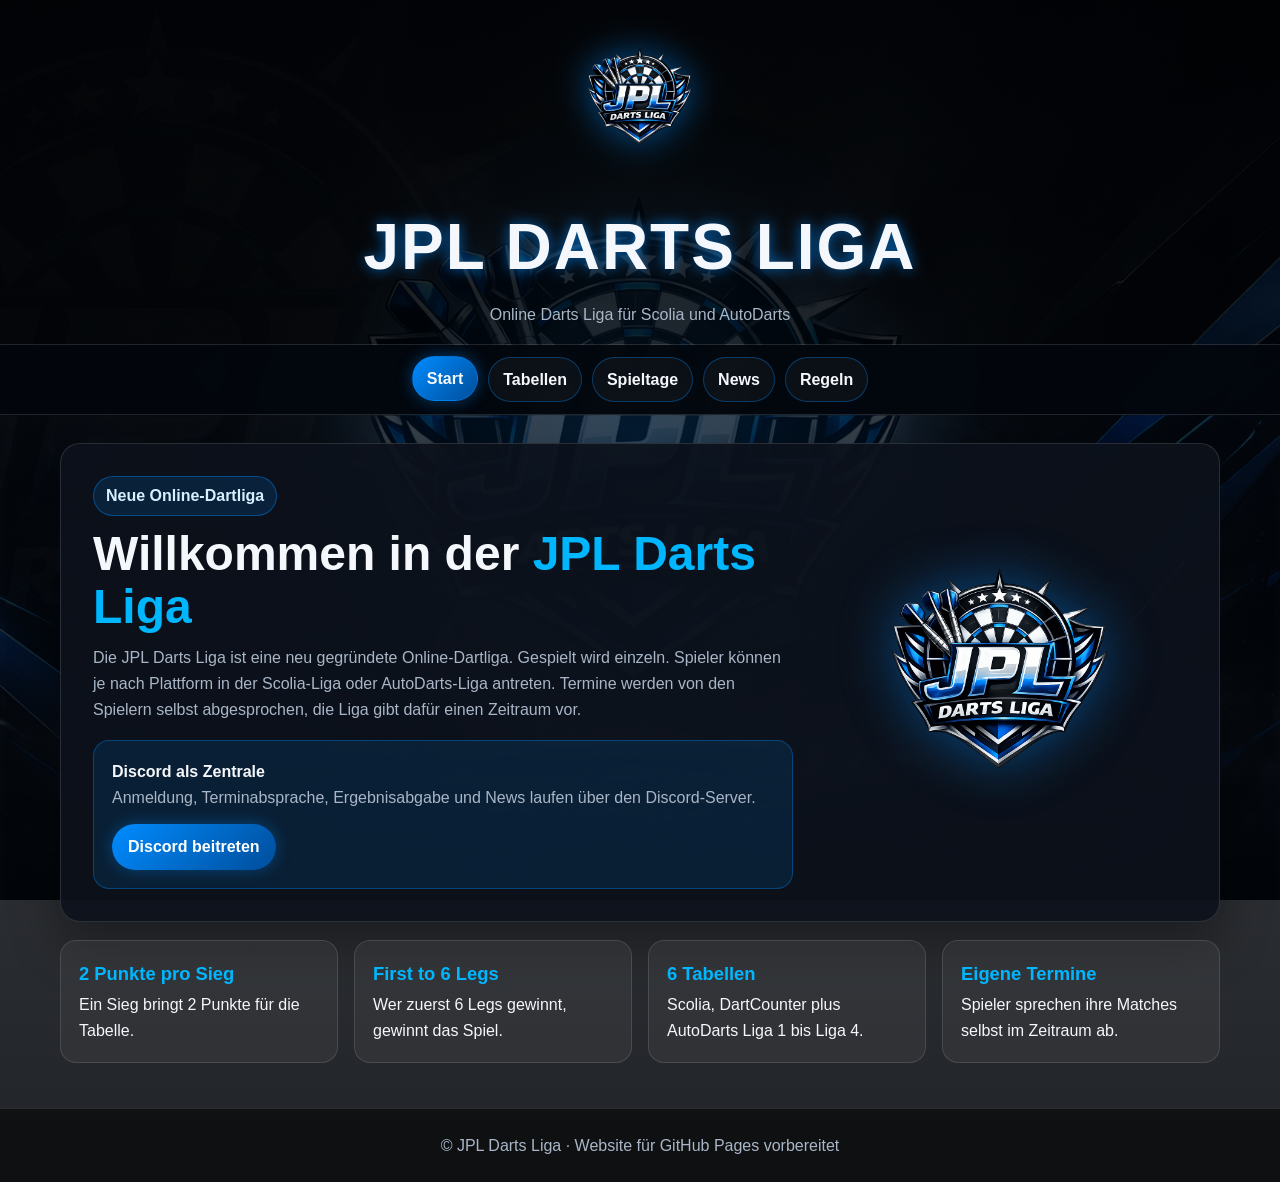
==== commit ad3a2bb9: "Update index.html" ====
--- a/index.html
+++ b/index.html
@@ -1,24 +1,72 @@
 <!DOCTYPE html>
 <html lang="de">
 <head>
-  <meta charset="UTF-8">
-  <meta name="viewport" content="width=device-width, initial-scale=1.0">
+  <meta charset="UTF-8" />
+  <meta name="viewport" content="width=device-width, initial-scale=1.0" />
+  <title>JPL Darts Liga</title>
+  <link rel="stylesheet" href="style.css" />
+</head>
+<body>
+  <header>
+    <img class="logo" src="logo.png" alt="JPL Darts Liga Logo" />
+    <h1>JPL Darts Liga</h1>
+    <p>Online Darts Liga für Scolia und AutoDarts</p>
+  </header>
 
-  <title>JPL Darts Liga – Online Dart Liga für Scolia, DartCounter & AutoDarts</title>
+  <nav>
+    <a href="index.html" class="active">Start</a>
+    <a href="tabellen.html" class="">Tabellen</a>
+    <a href="spieltage.html" class="">Spieltage</a>
+    <a href="news.html" class="">News</a>
+    <a href="regeln.html" class="">Regeln</a>
+  </nav>
 
-  <meta name="description" content="Die JPL Darts Liga ist eine Online-Dartliga für Scolia, DartCounter und AutoDarts. Spieltage, Tabellen, Ergebnisse und mehr.">
+  <main>
+    <section>
+      <div class="hero">
+        <div>
+          <span class="hero-badge">Neue Online-Dartliga</span>
+          <h2>Willkommen in der <span class="blue-text">JPL Darts Liga</span></h2>
+          <p>
+            Die JPL Darts Liga ist eine neu gegründete Online-Dartliga. Gespielt wird einzeln.
+            Spieler können je nach Plattform in der Scolia-Liga oder AutoDarts-Liga antreten.
+            Termine werden von den Spielern selbst abgesprochen, die Liga gibt dafür einen Zeitraum vor.
+          </p>
+          <div class="discord-box">
+            <strong>Discord als Zentrale</strong>
+            <p>Anmeldung, Terminabsprache, Ergebnisabgabe und News laufen über den Discord-Server.</p>
+            <a class="btn" href="https://discord.gg/US46DvdKZ5" target="_blank" rel="noopener noreferrer">Discord beitreten</a>
+          </div>
+        </div>
+        <img class="hero-logo" src="logo.png" alt="JPL Logo" />
+      </div>
 
-  <meta property="og:title" content="JPL Darts Liga">
-  <meta property="og:description" content="Online Dart Liga für Scolia, DartCounter und AutoDarts.">
-  <meta property="og:image" content="https://lioxodus.github.io/jpl-darts-liga/logo.png">
-  <meta property="og:url" content="https://lioxodus.github.io/jpl-darts-liga/">
-  <meta name="theme-color" content="#008cff">
+      <div class="quick-grid">
+        <div class="quick-card">
+          <strong>2 Punkte pro Sieg</strong>
+          <p>Ein Sieg bringt 2 Punkte für die Tabelle.</p>
+        </div>
+        <div class="quick-card">
+          <strong>First to 6 Legs</strong>
+          <p>Wer zuerst 6 Legs gewinnt, gewinnt das Spiel.</p>
+        </div>
+        <div class="quick-card">
+          <strong>6 Tabellen</strong>
+          <p>Scolia, DartCounter plus AutoDarts Liga 1 bis Liga 4.</p>
+        </div>
+        <div class="quick-card">
+          <strong>Eigene Termine</strong>
+          <p>Spieler sprechen ihre Matches selbst im Zeitraum ab.</p>
+        </div>
+      </div>
+    </section>
 
-  <link rel="stylesheet" href="style.css">
-  <link rel="icon" type="image/png" href="favicon.png">
-</head>
+  </main>
 
-<body>
-  <!-- Nur HEAD Bereich ersetzen -->
+  <footer>
+    <p>© JPL Darts Liga · Website für GitHub Pages vorbereitet</p>
+  </footer>
+
+  
 </body>
 </html>
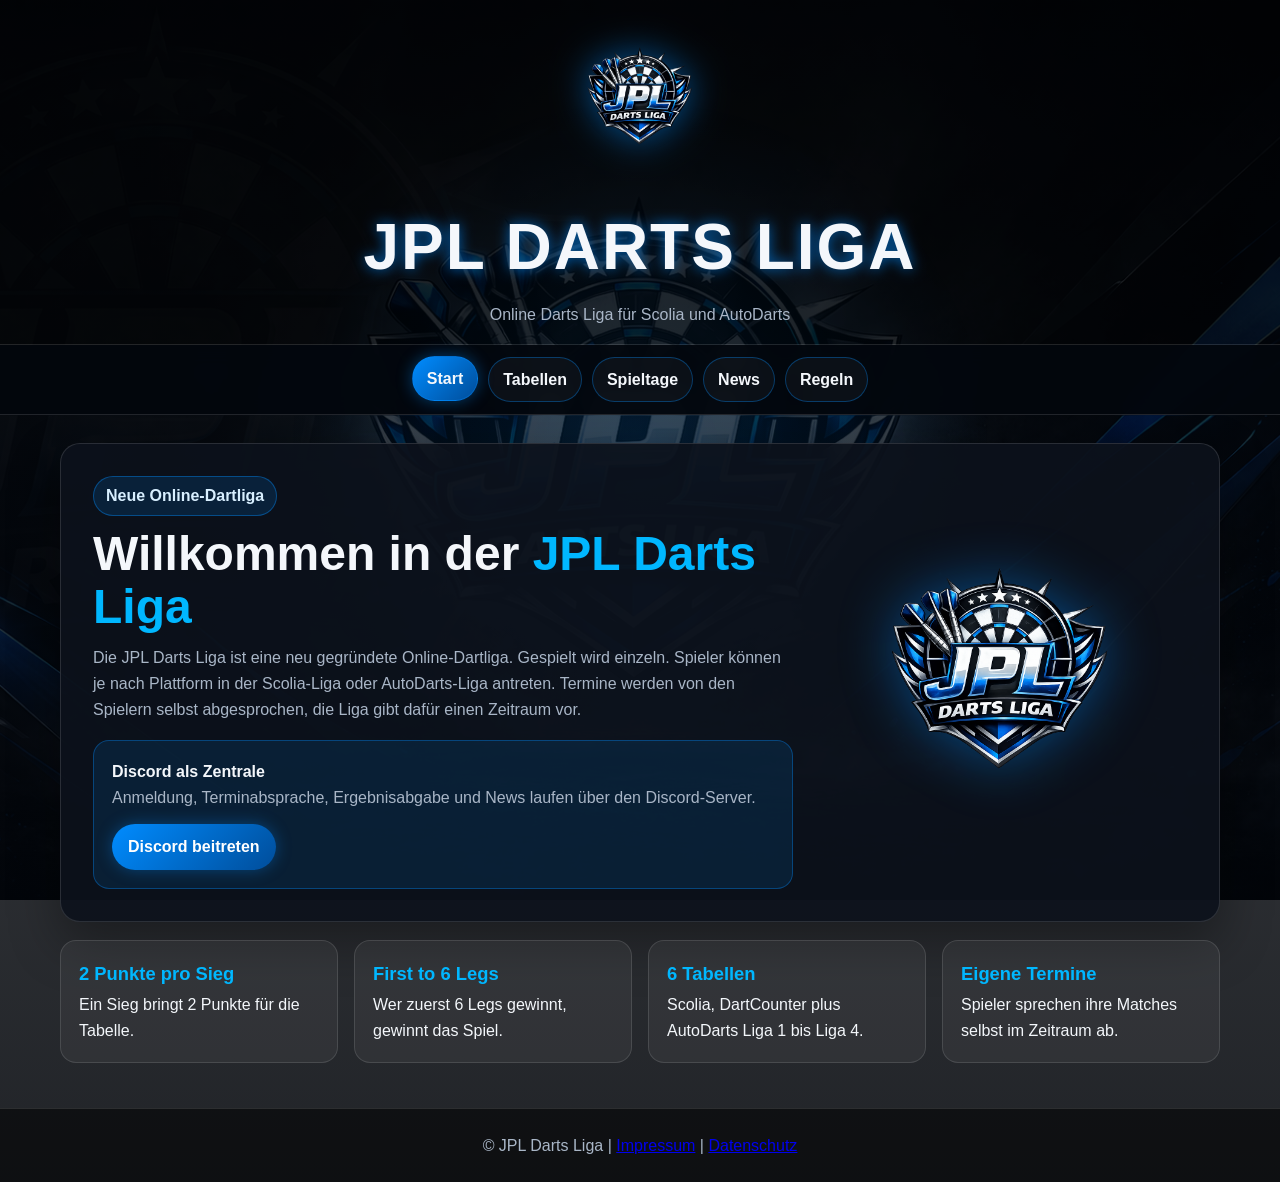
==== commit 8d151050: "Update index.html" ====
--- a/index.html
+++ b/index.html
@@ -1,10 +1,21 @@
 <!DOCTYPE html>
 <html lang="de">
-<head>
-  <meta charset="UTF-8" />
-  <meta name="viewport" content="width=device-width, initial-scale=1.0" />
-  <title>JPL Darts Liga</title>
-  <link rel="stylesheet" href="style.css" />
+	<head>
+<meta charset="UTF-8">
+<meta name="viewport" content="width=device-width, initial-scale=1.0">
+
+<title>JPL Darts Liga – Online Dart Liga für Scolia, DartCounter & AutoDarts</title>
+
+<meta name="description" content="Die JPL Darts Liga ist eine Online-Dartliga für Scolia, DartCounter und AutoDarts. Spieltage, Tabellen, Ergebnisse und mehr.">
+
+<meta property="og:title" content="JPL Darts Liga">
+<meta property="og:description" content="Online Dart Liga für Scolia, DartCounter und AutoDarts.">
+<meta property="og:image" content="https://lioxodus.github.io/jpl-darts-liga/logo.png">
+<meta property="og:url" content="https://lioxodus.github.io/jpl-darts-liga/">
+<meta name="theme-color" content="#008cff">
+
+<link rel="stylesheet" href="style.css">
+<link rel="icon" type="image/png" href="favicon.png">
 </head>
 <body>
   <header>
@@ -63,9 +74,13 @@
 
   </main>
 
-  <footer>
-    <p>© JPL Darts Liga · Website für GitHub Pages vorbereitet</p>
-  </footer>
+	<footer>
+		<p>
+			© JPL Darts Liga |
+			<a href="impressum.html">Impressum</a> |
+			<a href="datenschutz.html">Datenschutz</a>
+		</p>
+	</footer>
 
   
 </body>
